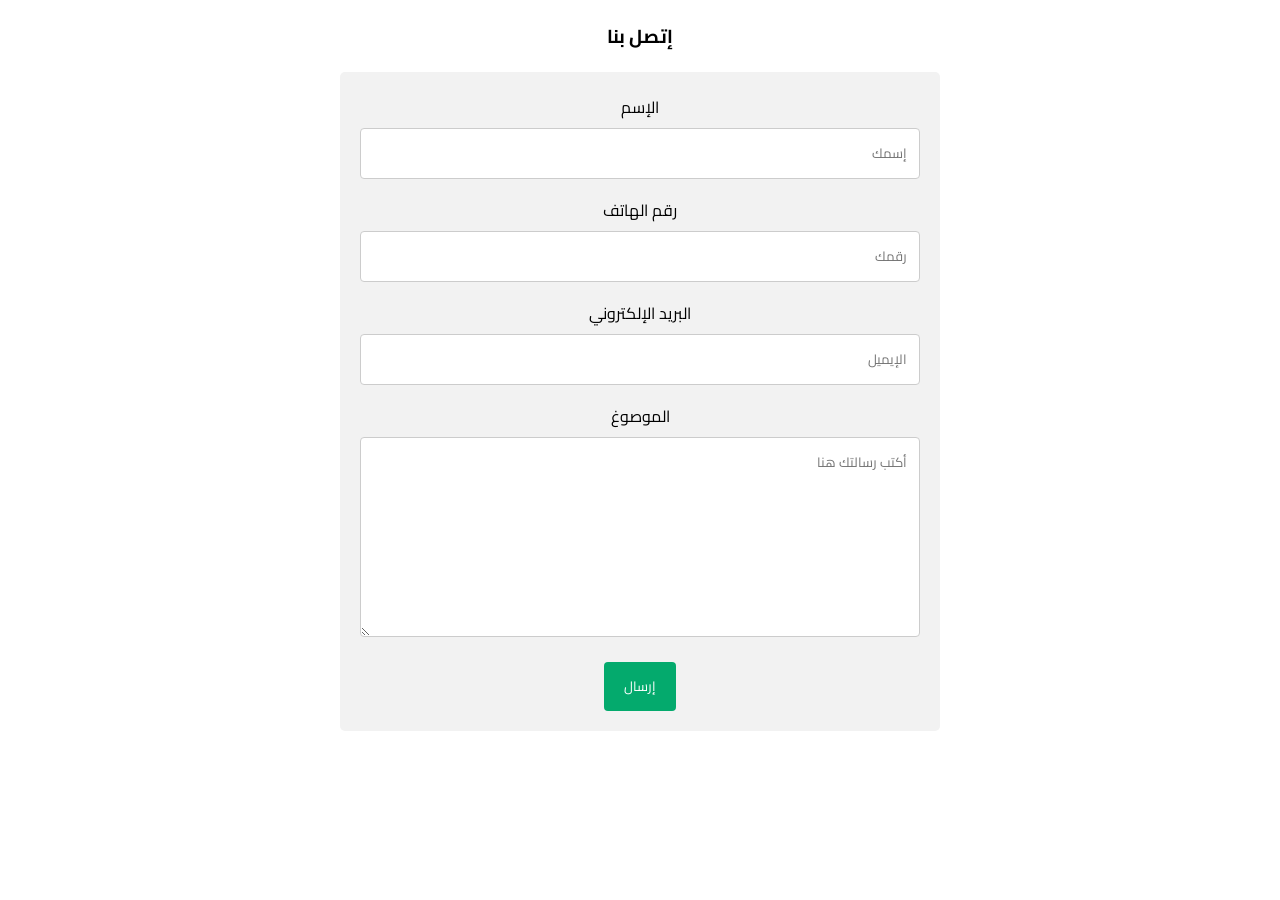
==== contact-us.html @ b9692410 "Add files via upload" ====
<!DOCTYPE html>
<html>
<head>
<meta charset="utf-8">
<meta name="viewport" content="width=device-width, initial-scale=1">
<link href="https://fonts.googleapis.com/css2?family=Cairo:wght@600&display=swap" rel="stylesheet">
<style>
* {font-family: Cairo, Arial, Helvetica, sans-serif;direction:rtl;}
* {box-sizing: border-box;}

input[type=text], select, textarea {
  width: 100%;
  padding: 12px;
  border: 1px solid #ccc;
  border-radius: 4px;
  box-sizing: border-box;
  margin-top: 6px;
  margin-bottom: 16px;
  resize: vertical;
}

input[type=submit] {
  background-color: #04AA6D;
  color: white;
  padding: 12px 20px;
  border: none;
  border-radius: 4px;
  cursor: pointer;
}

input[type=submit]:hover {
  background-color: #45a049;
}

.container {
  border-radius: 5px;
  background-color: #f2f2f2;
  padding: 20px;
}
</style>
</head>
<body>
<center>
<h3>إتصل بنا</h3>

<div class="container" style="max-width:600px;">
  <form action="">
    <label for="fname">الإسم</label>
    <input type="text" id="fname" name="firstname" placeholder="إسمك" required>

    <label for="lname">رقم الهاتف</label>
    <input type="text" id="lname" name="lastname" placeholder="رقمك" required>

    <label for="lname">البريد الإلكتروني</label>
    <input type="text" id="lname" name="lastname" placeholder="الإيميل" required>

    <label for="subject">الموصوغ</label>
    <textarea id="subject" name="subject" placeholder="أكتب رسالتك هنا" style="height:200px" required></textarea>

    <input type="submit" value="إرسال">
  </form>
</div>
</center>
</body>
</html>
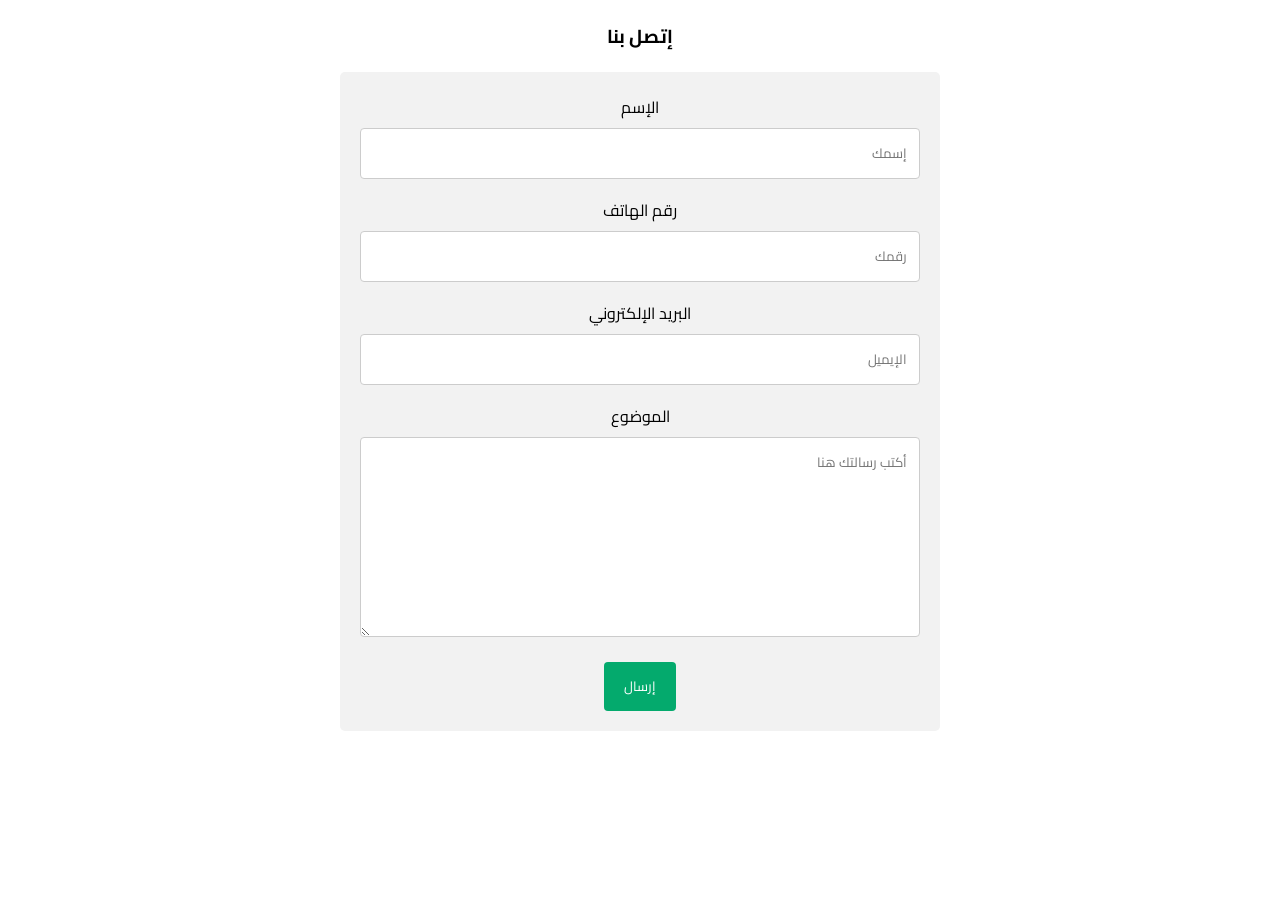
==== commit 755a77db: "Add files via upload" ====
--- a/contact-us.html
+++ b/contact-us.html
@@ -54,7 +54,7 @@
     <label for="lname">البريد الإلكتروني</label>
     <input type="text" id="lname" name="lastname" placeholder="الإيميل" required>
 
-    <label for="subject">الموصوغ</label>
+    <label for="subject">الموضوع</label>
     <textarea id="subject" name="subject" placeholder="أكتب رسالتك هنا" style="height:200px" required></textarea>
 
     <input type="submit" value="إرسال">
